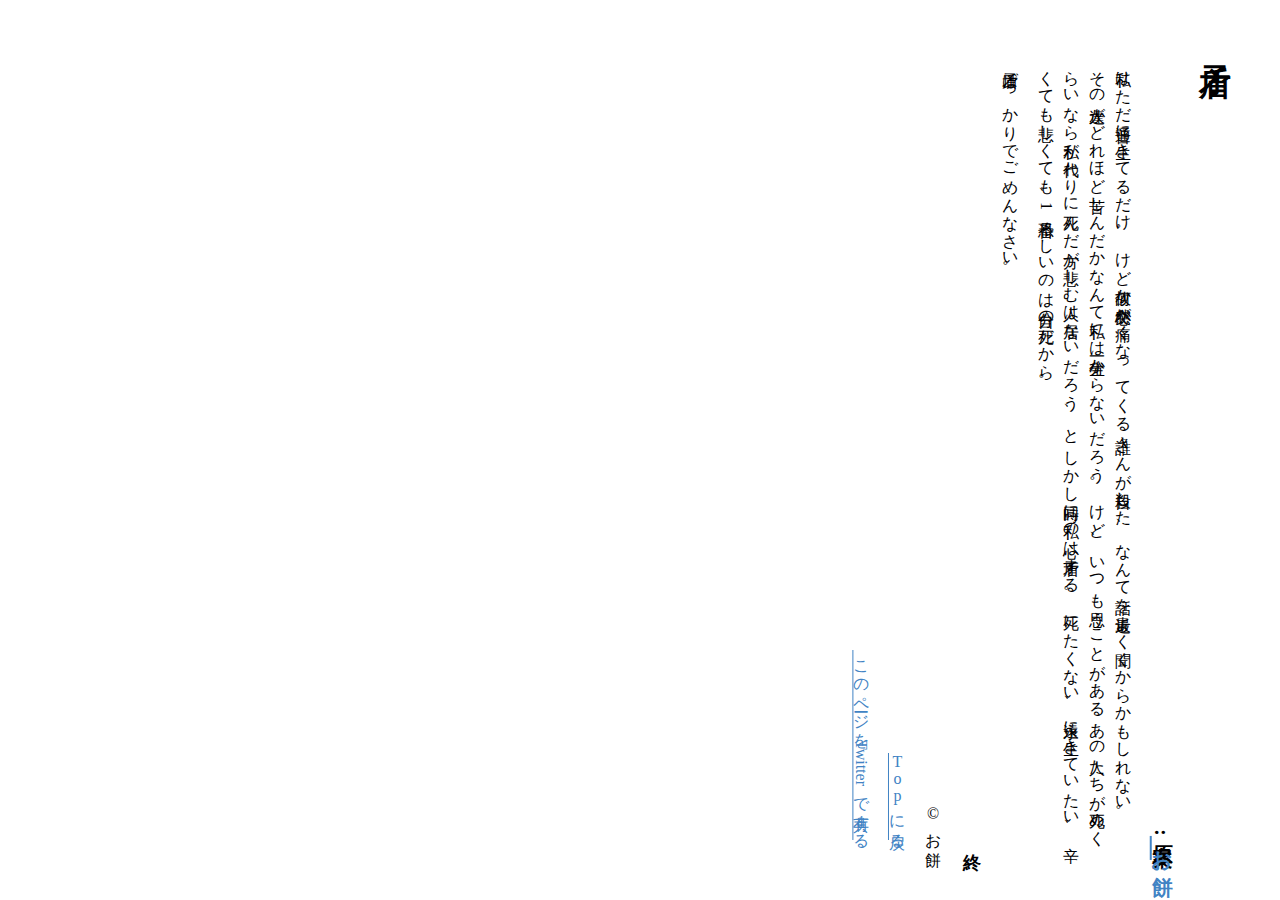
==== Contradiction/index.html @ 8d24eee0 "矛盾" ====
<!DOCTYPE html>
<html lang="en">
<head>
    <meta charset="UTF-8">
    <meta name="viewport" content="width=device-width, initial-scale=1.0">
    <title>矛盾 -「無題」</title>
    <script src="../script.min.js"></script>
    <link rel="stylesheet" href="../style.min.css">
    <meta property='og:title' content="矛盾 -「無題」">
    <meta property='og:description' content="あなたの心に届く文章をいつか作れればいいなと思います。">
    <meta property='og:url' content="https://noname-life.com/snowy-autumn-up/">
    <meta property='og:site_name' content="「無題」">
    <meta property='og:type' content='article'>
    <meta name="twitter:description" content="あなたの心に届く文章をいつか作れればいいなと思います。">
    <meta name="description" content="あなたの心に届く文章をいつか作れればいいなと思います。">
    <meta name="Keywords" content="小説, 物語, 詩, ポエム">
</head>
<body>
    <header>
        <h1>矛盾</h1>
        <div id="bookData">
            <h2>原案:<a href="https://twitter.com/riku_2004">お餅</a></h2>
        </div>
    </header>
    <main>
        <p>
            <span>私はただ普通に生きてるだけ。</span>
            <span>けど何故か突然心が痛くなってくる</span>
            <span>誰々さんが自殺した、なんて話を最近よく聞くからかもしれない。</span>
            <span>その人達がどれほど苦しんだかなんて私には一生分からないだろう。</span>
            <span>けど、いつも思うことがある</span>
            <span>あの人たちが死ぬくらいなら私が代わりに死んだ方が悲しむ人は居ないだろう、と</span>
            <span>しかし同時に私の心は矛盾する。</span>
            <span>死にたくない、永遠に生きていたい、辛くても悲しくても、1番恐ろしいのは自分の死だから。</span>
        </p>
        <p>
            <span>矛盾ばっかりでごめんなさい。</span>
        </p>
        <p id="end"><span class="text">終</span></p>
    </main>
    <footer>
        <p>&copy;お餅</p>
        <p><a href="/"><span class="upright">Top</span>に戻る</a></p>
        <p><a href="https://twitter.com/intent/tweet?text=｢矛盾｣を読みました。https://noname-life.com/Contradiction/ あなたはこの小説を読んでどう思ったでしょう?あなたが見つけた小説で、あなたの人生が少しでもいい方向へ傾くことを願っています。">このページをTwitterで共有する</a></p>
    </footer>
    <!-- 
        ここを見つけたあなたへ

        常に自分のどこかで死にたいというそんな気持ちと
        生きることに疲れて無になっている自分
        今ここにいることに感謝している自分
        そんないろんな自分がいる
        そんないろんな矛盾を抱えながら生きているのは僕もだ。

        みんなもいろんな矛盾を抱えていると思う。
        勉強しないといけない
        だけどスマホを触る。
        まるで自分の中にもう1人自分がいるみたいだ。
        
        本当ふしぎだよ。

        自分は自分しかいないのに、なのに考えているのはいっぱいあるって。

        どこにもしっかりと生きれている人間なんていない。
        どこかに矛盾や黒い部分を持っている。
        だけどそれと共に生きているのも事実。

        本当人間ってふしぎな生き物だ。

        by サイト運営担当の黒子
    -->
</body>
</html>
---- style.min.css ----
a,body,div,footer,h1,h2,h3,header,html,main,p{margin:0;padding:0}html{overflow-x:scroll;overflow-y:hidden}body{font-family:'Noto Serif JP',"游明朝",YuMincho,"ヒラギノ明朝 ProN W3","Hiragino Mincho ProN","MS P明朝","MS 明朝",serif;font-size:16px;line-height:1.6;background-color:#fff;padding:30px;width:calc(100% - 60px);overflow-x:scroll;overflow-y:hidden;-ms-writing-mode:tb-rl;writing-mode:vertical-rl;-webkit-text-orientation:mixed;text-orientation:mixed}span.upright{-webkit-text-orientation:upright;text-orientation:upright}#bookData,footer{text-align:right}p#end{text-align:right;font-size:1.2rem;font-weight:600}h1{font-weight:600;font-size:2rem;margin:10px 10px;color:#000002}h2{font-weight:600;font-size:1.3rem;margin:10px 5px;color:#000002}a{color:#4183c4;text-align:right}p{font-weight:500;margin:30px 10px;color:#000002}p span.text{font-size:1.1rem;display:block;width:100%;line-height:2rem}span.m{font-weight:600;font-size:1.15rem}
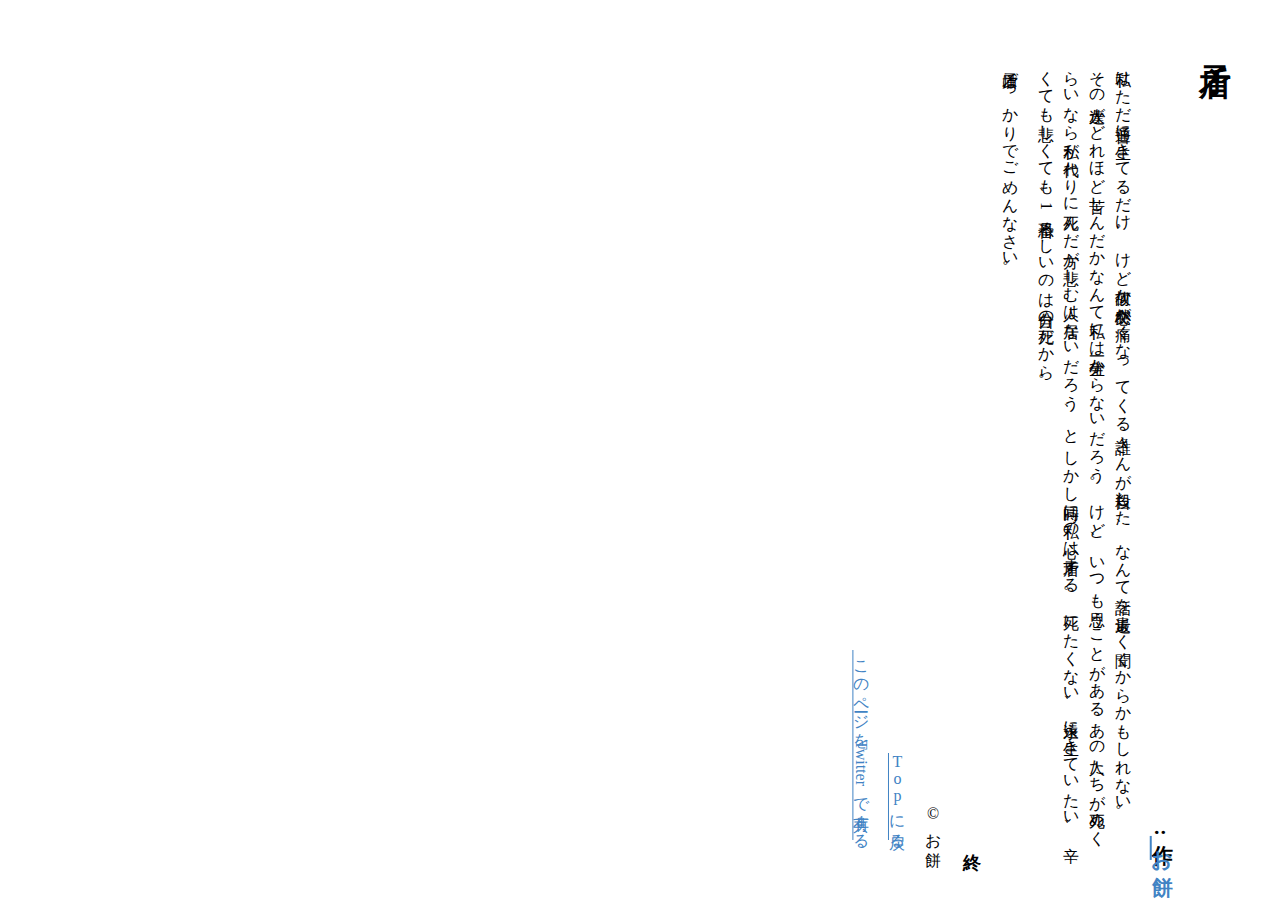
==== commit cc32e581: "Contradiction" ====
--- a/Contradiction/index.html
+++ b/Contradiction/index.html
@@ -19,7 +19,7 @@
     <header>
         <h1>矛盾</h1>
         <div id="bookData">
-            <h2>原案:<a href="https://twitter.com/riku_2004">お餅</a></h2>
+            <h2>作:<a href="https://twitter.com/riku_2004">お餅</a></h2>
         </div>
     </header>
     <main>
